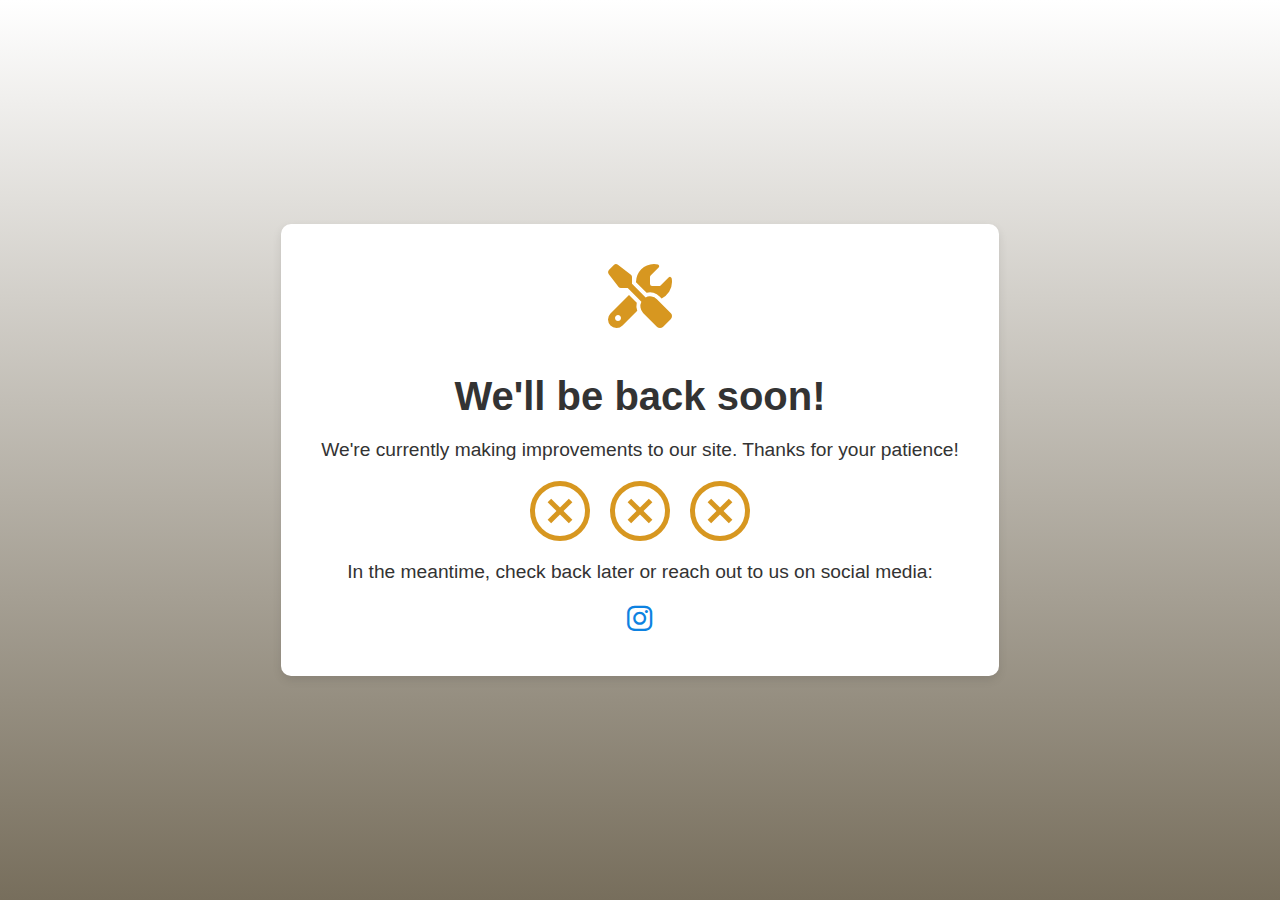
==== maintainence.html @ 5fbb8622 "Maintainence Page" ====
<!DOCTYPE html>
<html lang="en">
<head>
    <meta charset="UTF-8">
    <meta name="viewport" content="width=device-width, initial-scale=1.0">
    <title>Website Under Maintenance</title>
    <!-- Font Awesome for icons -->
    <link rel="stylesheet" href="https://cdnjs.cloudflare.com/ajax/libs/font-awesome/6.5.0/css/all.min.css">
    <style>
        /* Global Styles */
        body, html {
            margin: 0;
            padding: 0;
            font-family: 'Lexend', sans-serif;
            background: linear-gradient(to top, #776e5c, #ffffff);
            color: #333;
            height: 100%;
            display: flex;
            justify-content: center;
            align-items: center;
        }

        .container {
            text-align: center;
            padding: 20px;
        }

        .content {
            background: #fff;
            padding: 40px;
            border-radius: 10px;
            box-shadow: 0 4px 10px rgba(0, 0, 0, 0.1);
        }

        .maintenance-icon {
            font-size: 4rem;
            color: #d79720;
            margin-bottom: 20px;
        }

        h1 {
            font-size: 2.5rem;
            margin-bottom: 20px;
        }

        p {
            font-size: 1.2rem;
            margin-bottom: 20px;
        }

        .animation {
            display: flex;
            justify-content: center;
            margin-bottom: 20px;
        }

        .gear {
            width: 50px;
            height: 50px;
            border: 5px solid #d79720;
            border-radius: 50%;
            position: relative;
            margin: 0 10px;
            animation: spin 2s linear infinite;
        }

        .gear:before, .gear:after {
            content: '';
            position: absolute;
            top: 50%;
            left: 50%;
            width: 30px;
            height: 5px;
            background: #d79720;
            transform-origin: center;
        }

        .gear:before {
            transform: translate(-50%, -50%) rotate(45deg);
        }

        .gear:after {
            transform: translate(-50%, -50%) rotate(-45deg);
        }

        @keyframes spin {
            0% { transform: rotate(0deg); }
            100% { transform: rotate(360deg); }
        }

        .social-icons a {
            color: #0d82e1;
            font-size: 1.8rem;
            margin: 0 10px;
            text-decoration: none;
            transition: color 0.3s ease;
        }

        .social-icons a:hover {
            color: #c6851b;
        }

        @media (max-width: 768px) {
            h1 {
                font-size: 2rem;
            }

            p {
                font-size: 1rem;
            }

            .gear {
                width: 40px;
                height: 40px;
            }

            .maintenance-icon {
                font-size: 3rem;
            }
        }
    </style>
</head>
<body>
    <div class="container">
        <div class="content">
            <i class="fas fa-tools maintenance-icon"></i>
            <h1>We'll be back soon!</h1>
            <p>We're currently making improvements to our site. Thanks for your patience!</p>
            <div class="animation">
                <div class="gear"></div>
                <div class="gear"></div>
                <div class="gear"></div>
            </div>
            <p>In the meantime, check back later or reach out to us on social media:</p>
            <div class="social-icons">
                <a href="https://www.instagram.com" target="_blank"><i class="fab fa-instagram"></i></a>
            </div>
        </div>
    </div>
</body>
</html>
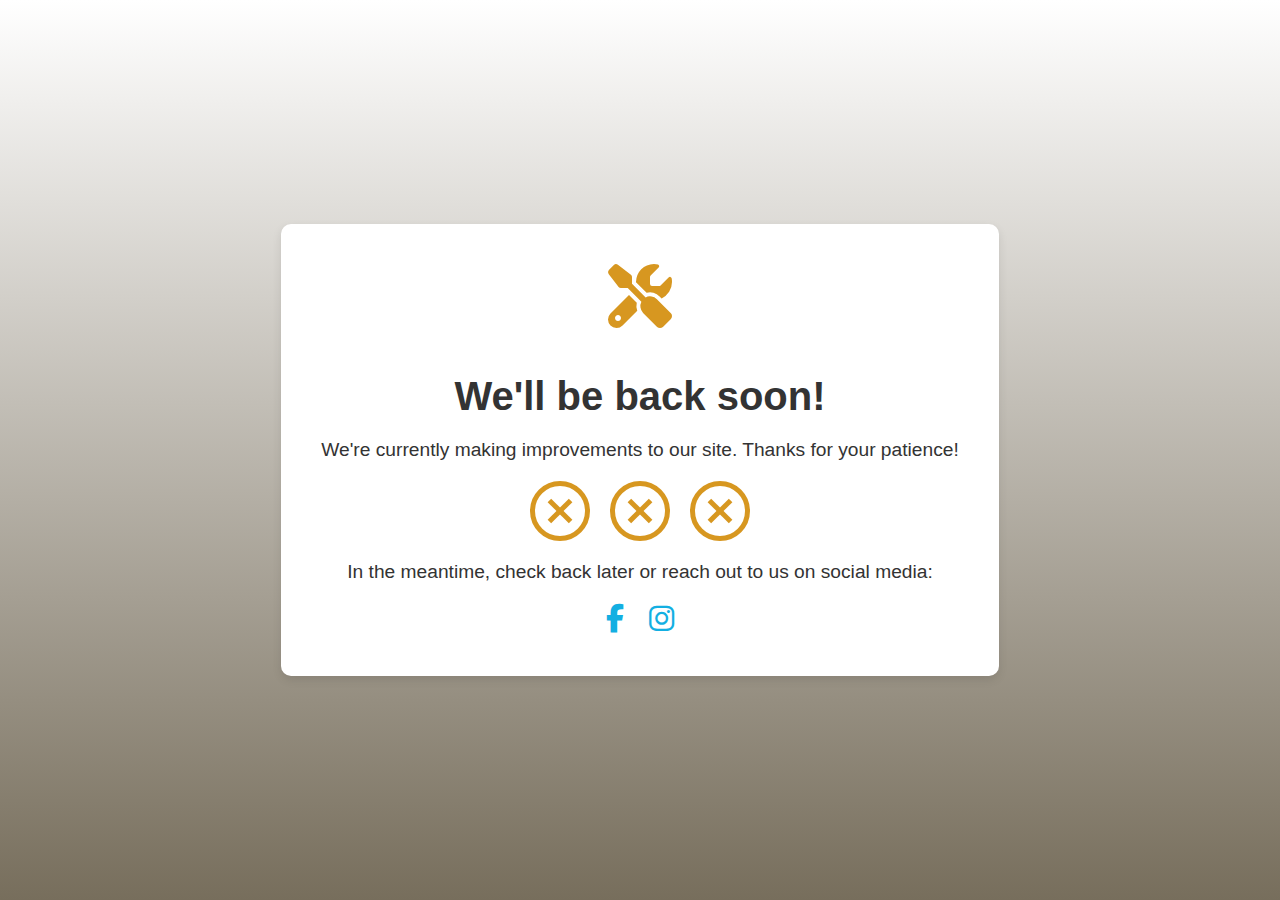
==== commit d75ccae2: "Updated Maintainence" ====
--- a/maintainence.html
+++ b/maintainence.html
@@ -89,7 +89,7 @@
         }
 
         .social-icons a {
-            color: #0d82e1;
+            color: #13afe2;
             font-size: 1.8rem;
             margin: 0 10px;
             text-decoration: none;
@@ -133,7 +133,8 @@
             </div>
             <p>In the meantime, check back later or reach out to us on social media:</p>
             <div class="social-icons">
-                <a href="https://www.instagram.com" target="_blank"><i class="fab fa-instagram"></i></a>
+                <a href="https://www.facebook.com/rangavdhutartstodio/" target="_blank"><i class="fab fa-facebook-f"></i></a>
+                <a href="https://www.instagram.com/avdhutvinayak/" target="_blank"><i class="fab fa-instagram"></i></a>
             </div>
         </div>
     </div>
